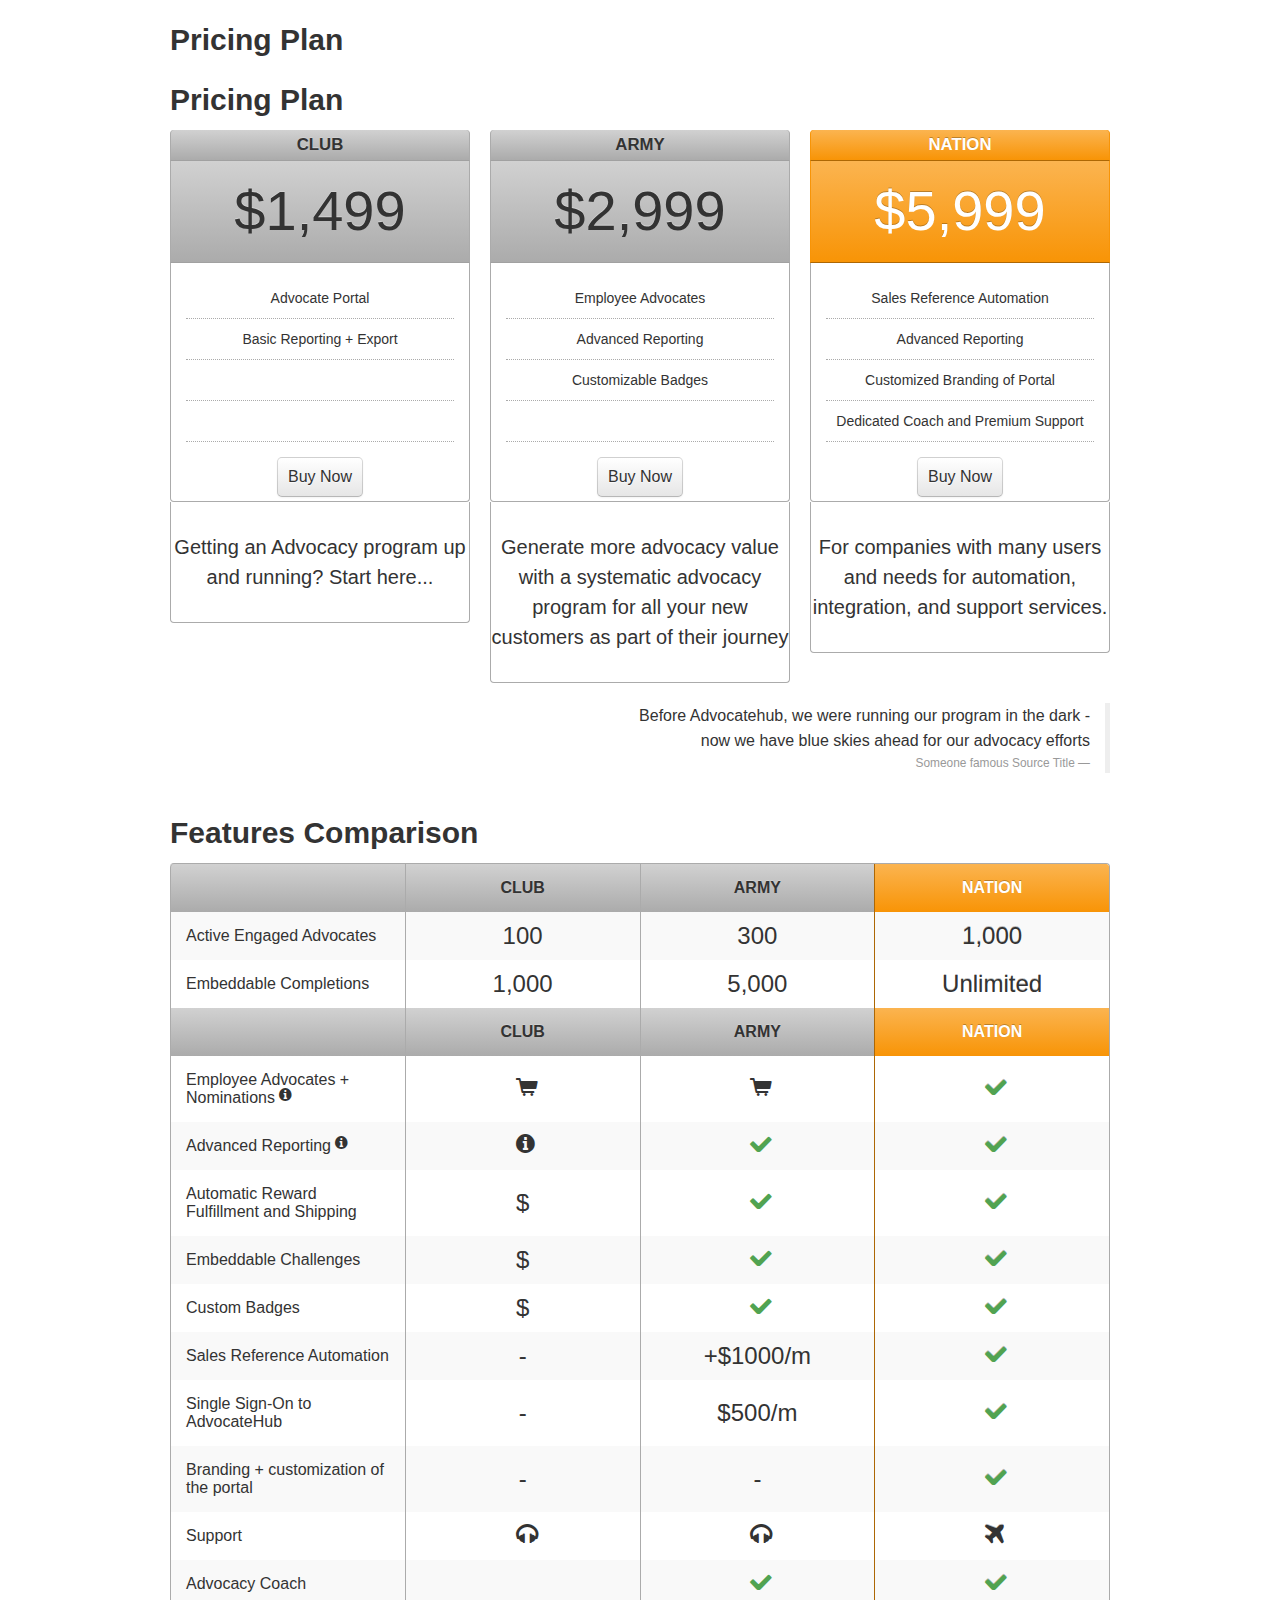
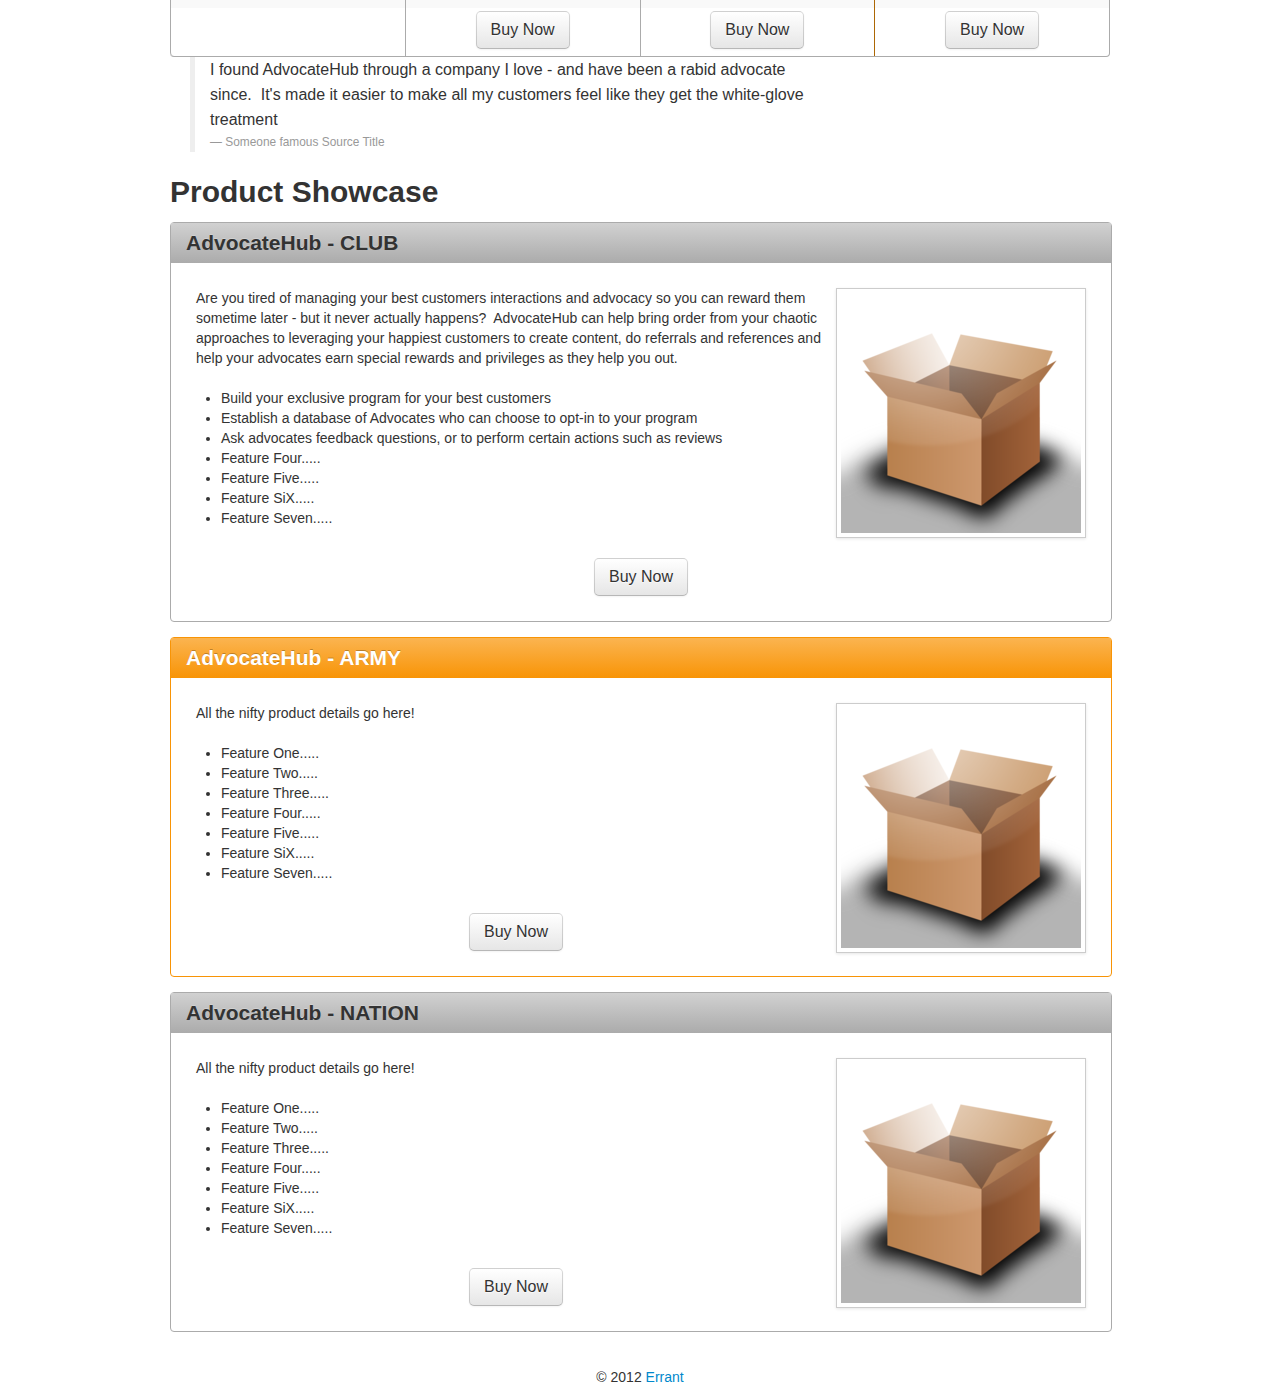
==== pricing/index.html @ f7ea25f8 "First commit" ====
<html class="no-js" lang="en"><head>
	<meta charset="utf-8">
	<meta http-equiv="X-UA-Compatible" content="IE=edge,chrome=1">

	<title>Productive</title>
	<meta name="description" content="">
	<meta name="author" content="">

	<meta name="viewport" content="width=device-width">

	<link rel="stylesheet" href="css/bootstrap.min.css">
	<link rel="stylesheet" href="css/font-awesome.css">
	<link rel="stylesheet" href="css/style.css">
  <!-- The following stylesheet just contains styling for THIS demo page -->
  <link rel="stylesheet" href="css/page.css">

	<script src="js/libs/modernizr-2.5.3-respond-1.1.0.min.js"></script>

	
<script src="js/libs/jquery-1.7.2.min.js"></script>
<script src="js/libs/bootstrap/tooltip.js"></script>
<script>
     $('#').tooltip()   
	</script>


</head>
<body>

<div role="main" class="container" id="content">
  <h2>Pricing Plan</h2><h2>Pricing Plan</h2>
  
  <div class="row pricing pricing-yellow">
    <div class="span4 plan">
      <h3>CLUB</h3>
      <span>$1,499</span>
      <ul>
        <li>Advocate Portal<br></li>
        <li>Basic Reporting + Export<br></li>
        <li><br></li>
        <li><br></li>
      </ul>
      <div>
        <a href="#" class="btn btn-large">Buy Now</a>
      </div>
      
      <div class="lead"><br>Getting an Advocacy program up and running?  Start here...<br><br></div>
      </div>
    <div class="span3 plan">
    </div>
    <div class="span4 plan">
      <h3>ARMY<br></h3>
      <span>
        $2,999
      </span>
      <ul>
        <li>Employee Advocates<br></li>
        <li>Advanced Reporting<br></li>
        <li>Customizable Badges<br></li>
        <li><br></li>
      </ul>
      <div>
        <a href="#" class="btn btn-large">Buy Now</a>
      </div>
      
      <div class="lead"><br>Generate more advocacy value with a systematic advocacy program for all your new customers as part of their journey<br><br></div>
      </div>
    <div class="span3 plan">
    </div>
    <div class="span4 plan plan-primary">
        <h3>NATION</h3>
        <span>
          $5,999
        </span>
        <ul>
          
          <li>Sales Reference Automation<br></li><li>Advanced Reporting<br></li>
          <li>Customized Branding of Portal<br></li>
          <li>Dedicated Coach and Premium Support<br></li>
        </ul>
        <div>
          <a href="#" class="btn btn-large">Buy Now</a>
        </div><div class="lead"><br>For companies with many users and needs for automation, integration, and support services.<br><br></div>
      </div>
    <div class="span3 plan">
      
        
        
        
        </div><div class="span3 plan">
      
        
        
        
        </div>
        <div class="span12">
            <div class="row">
                <blockquote class="pull-right span6">
  <p>Before Advocatehub, we were running our program in the dark - now we have blue skies ahead for our advocacy efforts<br></p>
  <small>Someone famous <cite title="Source Title">Source Title</cite></small>
</blockquote>
                
            </div>
            
        </div>
  </div>
  <h2>Features Comparison</h2>
  
  <div class="row">
    <table class="table-striped table-bordered table-comparison span12 table-yellow">
      <thead>
        <tr>
          <th></th>
          <th>CLUB</th>
          <th>ARMY</th>
          <th class="primary">NATION<br></th>
        
          </tr>
      </thead>
      <tbody>
        <tr>
          <td>Active Engaged Advocates<br></td>
          <td>100</td>
          <td>300<br></td>
          <td class="primary">1,000</td>
        
          </tr>
        <tr>
          <td>Embeddable Completions<br></td>
          <td>1,000</td>
          <td>5,000</td>
          <td class="primary">Unlimited</td>
        
          </tr>
        
        <tr>
          <th></th>
          <th>CLUB</th>
          <th>ARMY</th>
          <th class="primary">NATION</th>
        
          </tr>
          
          <tr>
          <td>Employee Advocates + Nominations <i class="icon-info-sign"></i> <br></td>
          <td><i class="icon-shopping-cart"></i></td>
          <td><i class="icon-shopping-cart"></i></td>
          <td class="primary"><i class="icon-ok"></i></td>
          </tr>
          
        <tr>
          <td>Advanced Reporting <i class="icon-info-sign"></i> <br></td>
          <td><i class="icon-info-sign"></i></td>
          <td><i class="icon-ok"></i></td>
          <td class="primary"><i class="icon-ok"></i></td>
        
          </tr>
        
        <tr>
          <td>Automatic Reward Fulfillment and Shipping<br></td>
          <td>$</td>
          <td><i class="icon-ok"></i></td>
          <td class="primary"><i class="icon-ok"></i></td>
        
          </tr>
        <tr>
          <td>Embeddable Challenges<br></td>
          <td>$</td>
          <td><i class="icon-ok"></i></td>
          <td class="primary"><i class="icon-ok"></i></td>
        
          </tr>
          
           <tr>
          <td>Custom Badges<br></td>
          <td>$</td>
          <td><i class="icon-ok"></i></td>
          <td class="primary"><i class="icon-ok"></i></td>
     
        
          </tr>
        <tr>
          <td>Sales Reference Automation<br></td>
          <td>-</td>
          <td>+$1000/m</td>
          <td class="primary"><i class="icon-ok"></i></td>
        
          </tr>
          
             <tr>
          <td>Single Sign-On to AdvocateHub<br></td>
          <td>-</td>
          <td>$500/m</td>
          <td class="primary"><i class="icon-ok"></i></td>
        
          </tr>
          
         <tr>
          <td>Branding + customization of the portal<br></td>
          <td>-</td>
          <td>-</td>
          <td class="primary"><i class="icon-ok"></i></td>
        
          </tr><tr>
          <td>Support</td>
          <td><i class="icon-headphones"></i></td>
          <td><i class="icon-headphones"></i></td>
          <td class="primary"><i class="icon-plane"></i></td>
        
          </tr><tr>
          <td>Advocacy Coach<br></td>
          <td><br></td>
          <td><i class="icon-ok"></i></td>
          <td class="primary"><i class="icon-ok"></i></td>
        
          </tr>
          <tr><td><br></td>
          <td><a href="#" class="btn btn-large">Buy Now</a></td>
          <td><a href="#" class="btn btn-large">Buy Now</a></td>
          <td class="primary"><a href="#" class="btn btn-large">Buy Now</a></td>
        
          </tr>
      </tbody>

    </table>
  </div>
  <div class="span12">
            <div class="row">
                <blockquote class="span8">
  <p>I found AdvocateHub through a company I love - and have been a rabid advocate since.&nbsp; It's made it easier to make all my customers feel like they get the white-glove treatment<br></p>
  <small>Someone famous <cite title="Source Title">Source Title</cite></small>
</blockquote>
                
            </div>
            
        </div><h2>Product Showcase</h2>
  
  <div class="row showcase showcase-yellow">
    <div class="span12 product">
      <h2>AdvocateHub - CLUB<br></h2>
      <div class="">
        <img src="img/box.png" class="img-polaroid pull-right">
          Are you tired of managing your best customers interactions and advocacy so you can reward them sometime later - but it never actually happens?&nbsp; AdvocateHub can help bring order from your chaotic approaches to leveraging your happiest customers to create content, do referrals and references and help your advocates earn special rewards and privileges as they help you out.<br>
          <br>
          <ul>
            <li>Build your exclusive program for your best customers<br></li>
            <li>Establish a database of Advocates who can choose to opt-in to your program<br></li>
            <li>Ask advocates feedback questions, or to perform certain actions such as reviews<br></li>
            <li>Feature Four.....</li>
            <li>Feature Five.....</li>
            <li>Feature SiX.....</li>
            <li>Feature Seven.....</li>
          </ul>
          <br>
          <center>
            <a href="#" class="btn btn-large">Buy Now</a>
          </center>
      </div>
    </div>
    <div class="span12 product product-primary">
      <h2>AdvocateHub - ARMY<br></h2>
      <div class="">
        <img src="img/box.png" class="img-polaroid pull-right">
          All the nifty product details go here!<br>
          <br>
          <ul>
            <li>Feature One.....</li>
            <li>Feature Two.....</li>
            <li>Feature Three.....</li>
            <li>Feature Four.....</li>
            <li>Feature Five.....</li>
            <li>Feature SiX.....</li>
            <li>Feature Seven.....</li>
          </ul>
          <br>
          <center>
            <a href="#" class="btn btn-large">Buy Now</a>
          </center>
      </div>
    </div>
    <div class="span12 product">
      <h2>AdvocateHub - NATION<br></h2>
      <div class="">
        <img src="img/box.png" class="img-polaroid pull-right">
          All the nifty product details go here!<br>
          <br>
          <ul>
            <li>Feature One.....</li>
            <li>Feature Two.....</li>
            <li>Feature Three.....</li>
            <li>Feature Four.....</li>
            <li>Feature Five.....</li>
            <li>Feature SiX.....</li>
            <li>Feature Seven.....</li>
          </ul>
          <br>
          <center>
            <a href="#" class="btn btn-large">Buy Now</a>
          </center>
      </div>
    </div>
  </div>
    
   
   
</div>
<footer>
	<div class="container">
		© 2012 <a href="http://www.errant.me.uk">Errant</a>
	</div>
</footer>

<script src="js/libs/jquery-1.7.2.min.js"></script>
<script src="js/libs/bootstrap/bootstrap.js"></script>
<script type="text/javascript">
  $("#colorschemer a").click(function(e){
    var color = $(e.currentTarget).attr("color");
    $("#colorschemer a").removeClass("selected")
    $(".s-"+color).addClass("selected")
    $(".pricing").attr("class","row pricing pricing-"+color);
    $(".table-comparison").attr("class","table-striped table-bordered table-comparison span12 table-"+color);
    $(".showcase").attr("class","row showcase showcase-"+color);
  });
</script>


</body></html>
---- pricing/css/style.css ----
/* Default Colours */
.pricing .plan h3, .pricing .plan span, .showcase h2, .table-comparison th  { 
  text-shadow: 0 -1px 0 #D1D1D1;
  background-color: #D1D1D1;
  background-image: -webkit-gradient(linear, 0 0, 0 100%, from(#D1D1D1), to(#ABABAB));
  background-image: -webkit-linear-gradient(top, #D1D1D1, #ABABAB);
  background-image: -o-linear-gradient(top, #D1D1D1, #ABABAB);
  background-image: linear-gradient(to bottom, #D1D1D1, #ABABAB);
  background-image: -moz-linear-gradient(top, #D1D1D1, #ABABAB);
  border-color: #ABABAB #ABABAB #A1A1A1;
  background-repeat: repeat-x;
}
.showcase .product { border: 1px solid #ABABAB;  border-radius: 4px; margin-bottom: 15px; }
/* Example colour scheme.... 

1. Pick a light, medium and dark shade. 
2. Copy/paste the code below - change "example" to your theme name
3. Insert your chosen shades
4. Profit!?!?!

.pricing-example .plan-primary h3, .pricing-example .plan-primary span, .showcase-example .product-primary h2 { color: #ffffff;
  text-shadow: 0 -1px 0 rgba(0, 0, 0, 0.25);
  background-color: #{MEDIUM};
  background-image: -webkit-gradient(linear, 0 0, 0 100%, from(#{LIGHT}), to(#{MEDIUM}));
  background-image: -webkit-linear-gradient(top, #{LIGHT}, #{MEDIUM});
  background-image: -o-linear-gradient(top, #{LIGHT}, #{MEDIUM});
  background-image: linear-gradient(to bottom, #{LIGHT}, #{MEDIUM});
  background-image: -moz-linear-gradient(top, #{LIGHT}, #{MEDIUM});
  background-repeat: repeat-x;
  border-color: #{MEDIUM} #{MEDIUM} #{DARK};
}
.table-example th.primary { color: #ffffff;
  text-shadow: 0 -1px 0 rgba(0, 0, 0, 0.25);
  background-color: #{MEDIUM};
  background-image: -webkit-gradient(linear, 0 0, 0 100%, from(#{LIGHT}), to(#{MEDIUM}));
  background-image: -webkit-linear-gradient(top, #{LIGHT}, #{MEDIUM});
  background-image: -o-linear-gradient(top, #{LIGHT}, #{MEDIUM});
  background-image: linear-gradient(to bottom, #{LIGHT}, #{MEDIUM});
  background-image: -moz-linear-gradient(top, #{LIGHT}, #{MEDIUM});
  background-repeat: repeat-x;
  border-color: #{DARK};
}
.table-example .primary, .table-example .primary+td, .table-example .primary+th {  
  text-shadow: 0 -1px 0 rgba(0, 0, 0, 0.25);
  border-color: #{DARK}; 
}
.showcase-example .product-primary { border-color: #{MEDIUM};  }

*/

/* Yellow Colour Scheme */
.pricing-yellow .plan-primary h3, .pricing-yellow .plan-primary span, .showcase-yellow .product-primary h2 { color: #ffffff;
  text-shadow: 0 -1px 0 rgba(0, 0, 0, 0.25);
  background-color: #faa732;
  background-image: -webkit-gradient(linear, 0 0, 0 100%, from(#fbb450), to(#f89406));
  background-image: -webkit-linear-gradient(top, #fbb450, #f89406);
  background-image: -o-linear-gradient(top, #fbb450, #f89406);
  background-image: linear-gradient(to bottom, #fbb450, #f89406);
  background-image: -moz-linear-gradient(top, #fbb450, #f89406);
  background-repeat: repeat-x;
  border-color: #f89406 #f89406 #ad6704;
}
.table-yellow th.primary { color: #ffffff;
  text-shadow: 0 -1px 0 rgba(0, 0, 0, 0.25);
  background-color: #faa732;
  background-image: -webkit-gradient(linear, 0 0, 0 100%, from(#fbb450), to(#f89406));
  background-image: -webkit-linear-gradient(top, #fbb450, #f89406);
  background-image: -o-linear-gradient(top, #fbb450, #f89406);
  background-image: linear-gradient(to bottom, #fbb450, #f89406);
  background-image: -moz-linear-gradient(top, #fbb450, #f89406);
  background-repeat: repeat-x;
  border-color: #ad6704;
}
.table-yellow .primary, .table-yellow .primary+td, .table-yellow .primary+th {  
  text-shadow: 0 -1px 0 rgba(0, 0, 0, 0.25);
  border-color: #ad6704; 
}
.showcase-yellow .product-primary { border-color: #f89406;  }

/* Purple Colour Scheme */
.pricing-purple .plan-primary h3, .pricing-purple .plan-primary span, .showcase-purple .product-primary h2 { color: #ffffff;
  text-shadow: 0 -1px 0 rgba(0, 0, 0, 0.25);
  background-color: #8B52D1;
  background-image: -webkit-gradient(linear, 0 0, 0 100%, from(#AA7BE3), to(#8B52D1));
  background-image: -webkit-linear-gradient(top, #AA7BE3, #8B52D1);
  background-image: -o-linear-gradient(top, #AA7BE3, #8B52D1);
  background-image: linear-gradient(to bottom, #AA7BE3, #8B52D1);
  background-image: -moz-linear-gradient(top, #AA7BE3, #8B52D1);
  background-repeat: repeat-x;
  border-color: #8B52D1 #8B52D1 #5E11BD;
}
.table-purple th.primary { color: #ffffff;
  text-shadow: 0 -1px 0 rgba(0, 0, 0, 0.25);
  background-color: #faa732;
  background-image: -webkit-gradient(linear, 0 0, 0 100%, from(#fbb450), to(#8B52D1));
  background-image: -webkit-linear-gradient(top, #AA7BE3, #8B52D1);
  background-image: -o-linear-gradient(top, #AA7BE3, #8B52D1);
  background-image: linear-gradient(to bottom, #AA7BE3, #8B52D1);
  background-image: -moz-linear-gradient(top, #AA7BE3, #8B52D1);
  background-repeat: repeat-x;
  border-color: #5E11BD;
}
.table-purple .primary, .table-purple .primary+td, .table-purple .primary+th {  
  text-shadow: 0 -1px 0 rgba(0, 0, 0, 0.25);
  border-color: #5E11BD; 
}
.showcase-purple .product-primary { border-color: #8B52D1;  }

/* Red Colour Scheme */
.pricing-red .plan-primary h3, .pricing-red .plan-primary span, .showcase-red .product-primary h2  { color: #ffffff;
  text-shadow: 0 -1px 0 rgba(0, 0, 0, 0.25);
  background-color: #EE5F5B;
  background-image: -webkit-gradient(linear, 0 0, 0 100%, from(#EE5F5B), to(#BD362F));
  background-image: -webkit-linear-gradient(top, #EE5F5B, #BD362F);
  background-image: -o-linear-gradient(top, #EE5F5B, #BD362F);
  background-image: linear-gradient(to bottom, #EE5F5B, #BD362F);
  background-image: -moz-linear-gradient(top, #EE5F5B, #BD362F);
  background-repeat: repeat-x;
  border-color: #BD362F #BD362F #802420;
}
.table-red th.primary  { color: #ffffff;
  text-shadow: 0 -1px 0 rgba(0, 0, 0, 0.25);
  background-color: #EE5F5B;
  background-image: -webkit-gradient(linear, 0 0, 0 100%, from(#EE5F5B), to(#BD362F));
  background-image: -webkit-linear-gradient(top, #EE5F5B, #BD362F);
  background-image: -o-linear-gradient(top, #EE5F5B, #BD362F);
  background-image: linear-gradient(to bottom, #EE5F5B, #BD362F);
  background-image: -moz-linear-gradient(top, #EE5F5B, #BD362F);
  background-repeat: repeat-x;
  border-color: #802420; 
}
.table-red .primary, .table-red .primary+td, .table-red .primary+th {  
  text-shadow: 0 -1px 0 rgba(0, 0, 0, 0.25);
  border-color: #802420; 
}
.showcase-red .product-primary { border-color: #BD362F;  }
/* Green Colour Scheme */
.pricing-green .plan-primary h3, .pricing-green .plan-primary span, .showcase-green .product-primary h2  { color: #ffffff;
  text-shadow: 0 -1px 0 rgba(0, 0, 0, 0.25);
  background-color: #62C462;
  background-image: -webkit-gradient(linear, 0 0, 0 100%, from(#62C462), to(#51A351));
  background-image: -webkit-linear-gradient(top, #62C462, #51A351);
  background-image: -o-linear-gradient(top, #62C462, #51A351);
  background-image: linear-gradient(to bottom, #62C462, #51A351);
  background-image: -moz-linear-gradient(top, #62C462, #51A351);
  background-repeat: repeat-x;
  border-color: #51A351 #51A351 #387038;
}
.table-green th.primary {color: #ffffff;
  text-shadow: 0 -1px 0 rgba(0, 0, 0, 0.25);
  background-color: #62C462;
  background-image: -webkit-gradient(linear, 0 0, 0 100%, from(#62C462), to(#51A351));
  background-image: -webkit-linear-gradient(top, #62C462, #51A351);
  background-image: -o-linear-gradient(top, #62C462, #51A351);
  background-image: linear-gradient(to bottom, #62C462, #51A351);
  background-image: -moz-linear-gradient(top, #62C462, #51A351);
  background-repeat: repeat-x;
  border-color: #387038; 
}
.table-green .primary, .table-green .primary+td, .table-green .primary+th {  
  text-shadow: 0 -1px 0 rgba(0, 0, 0, 0.25);
  border-color: #387038; 
}
.showcase-green .product-primary { border-color: #51A351;  }
/* Blue Colour Scheme */
.pricing-blue .plan-primary h3, .pricing-blue .plan-primary span, .showcase-blue .product-primary h2 { color: #ffffff;
  text-shadow: 0 -1px 0 rgba(0, 0, 0, 0.25);
  background-color: #08C;
  background-image: -webkit-gradient(linear, 0 0, 0 100%, from(#08C), to(#04C));
  background-image: -webkit-linear-gradient(top, #08C, #04C);
  background-image: -o-linear-gradient(top, #08C, #04C);
  background-image: linear-gradient(to bottom, #08C, #04C);
  background-image: -moz-linear-gradient(top, #08C, #04C);
  background-repeat: repeat-x;
  border-color: #04C #04C #002A80;
}
.table-blue th.primary  {  color: #ffffff;
  text-shadow: 0 -1px 0 rgba(0, 0, 0, 0.25);
  background-color: #08C;
  background-image: -webkit-gradient(linear, 0 0, 0 100%, from(#08C), to(#04C));
  background-image: -webkit-linear-gradient(top, #08C, #04C);
  background-image: -o-linear-gradient(top, #08C, #04C);
  background-image: linear-gradient(to bottom, #08C, #04C);
  background-image: -moz-linear-gradient(top, #08C, #04C);
  background-repeat: repeat-x; 
  border-color: #002A80;
}
.table-blue .primary, .table-blue .primary+td, .table-blue .primary+th {  
  text-shadow: 0 -1px 0 rgba(0, 0, 0, 0.25);
  border-color: #002A80;
}
.showcase-blue .product-primary { border-color: #04C;  }

/* Standard styling for plan */
.pricing .plan { padding: 0px; text-align: center; }
.plan span, h3 { display: block;  border: 1px solid #ABABAB; border-top: none; line-height: 1.8em; margin: 0px; }
.plan h3 { font-size: 1.2em; border-radius: 4px 4px 0 0;}
.plan span { font-size: 4em; }
.plan ul { margin: 0px;  list-style: none; padding: 15px; background-color: #fff; color: #333; border-left: 1px solid #ABABAB; border-right: 1px solid #ABABAB; }
.plan li { padding-bottom: 10px; padding-top: 10px; border-bottom: 1px dotted #ABABAB; }
.plan div { border-radius: 0 0 4px 4px; border: 1px solid #ABABAB; border-top: none; }
.plan a { margin: auto; margin-bottom: 4px; padding: 10px;  }

/* Standard Style for Features Table */
.table-comparison { text-align: center; }
.table-comparison, .table-comparison td, .table-comparison th { border-color:  #ABABAB;}
.table-comparison tr th { width: 20%; padding: 15px; }
.table-comparison tr td { font-size: 1.5em;}
.table-comparison tr td:first-child { text-align: left; font-size: 1em; padding: 15px;}
.table-comparison .icon-ok, .table-comparison .icon-ok-circle {color: #51A351;}
.table-comparison .icon-remove, .table-comparison .icon-remove-circle {color: #BD362F;}
.table-comparison .icon-star { color: #f89406 }
.table-comparison .icon-star-half { color: #fbb450 }
.table-comparison .icon-star-empty { color: #ABABAB; }
.table-comparison td a { margin-bottom: 5px; }

/* Product Showcase */
.showcase h2 { margin: 0px; font-size: 1.5em;  padding-left: 15px; }
.showcase .product div { padding: 25px; }
---- pricing/css/page.css ----
/* Stylinf for the demo page! */
header { text-align: center;  }
header span { margin:auto; color: #A1A1A1; }
h2 { margin-top: 20px;}
#colorschemer { text-align: center; margin-bottom: 10px; }
#colorschemer a { display: inline-block; margin: 15px 5px 0 5px; height: 25px; width: 25px; border: 4px solid #fff; }
#colorschemer .selected { border-color: #333;}

footer { padding-top: 20px; text-align: center;}
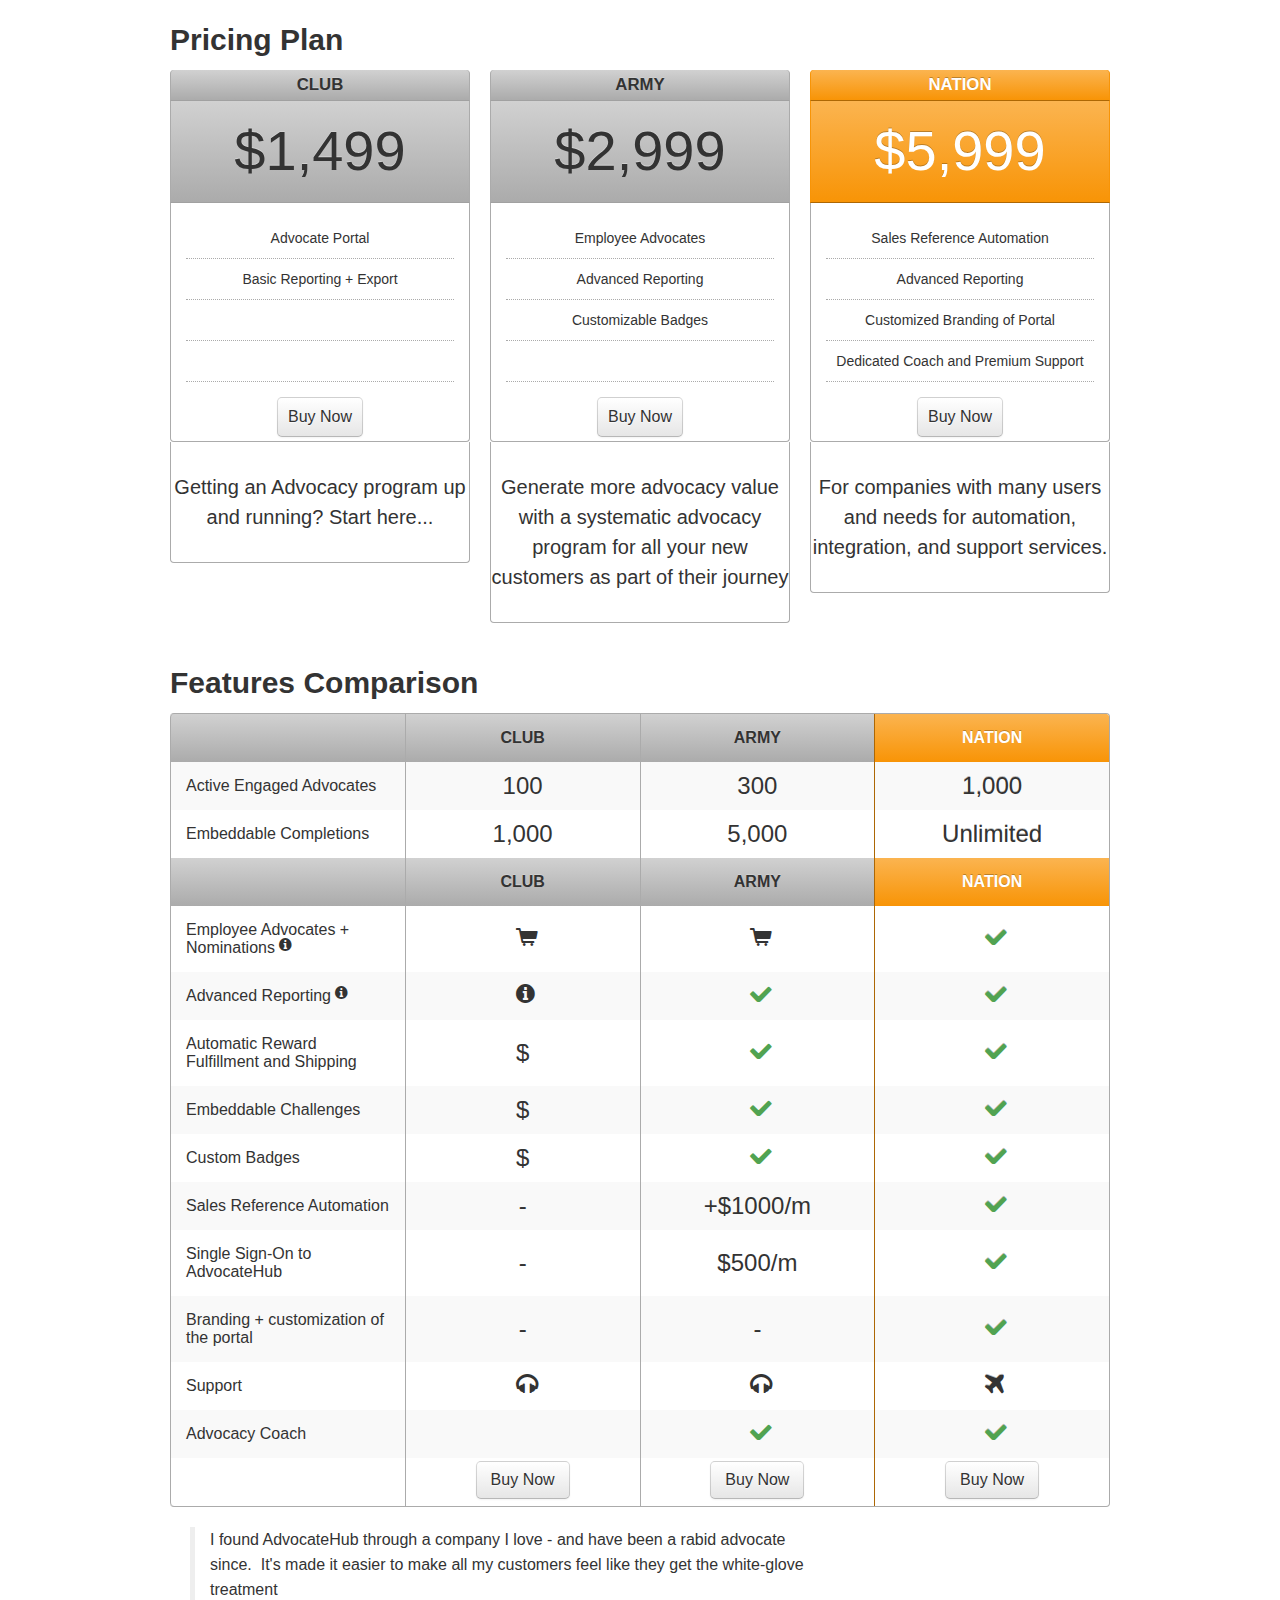
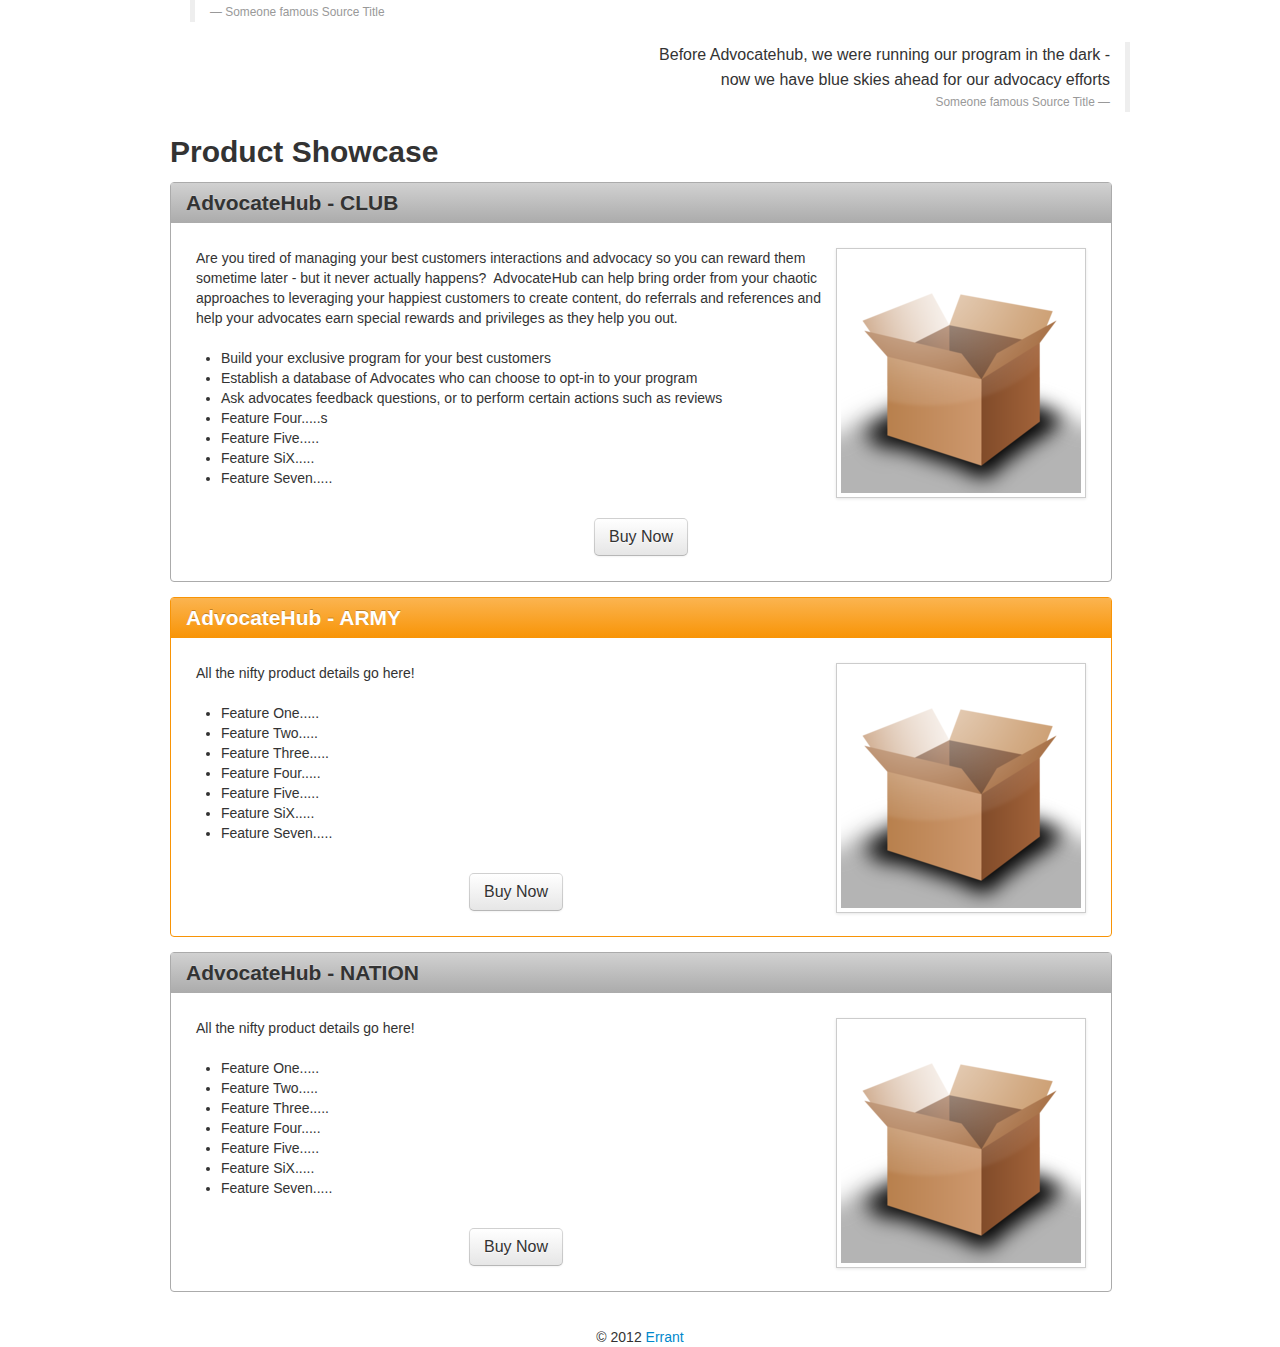
==== commit 3f67f5a3: "update" ====
--- a/pricing/index.html
+++ b/pricing/index.html
@@ -28,7 +28,7 @@
 <body>
 
 <div role="main" class="container" id="content">
-  <h2>Pricing Plan</h2><h2>Pricing Plan</h2>
+  <h2>Pricing Plan</h2>
   
   <div class="row pricing pricing-yellow">
     <div class="span4 plan">
@@ -94,13 +94,7 @@
         
         </div>
         <div class="span12">
-            <div class="row">
-                <blockquote class="pull-right span6">
-  <p>Before Advocatehub, we were running our program in the dark - now we have blue skies ahead for our advocacy efforts<br></p>
-  <small>Someone famous <cite title="Source Title">Source Title</cite></small>
-</blockquote>
-                
-            </div>
+          
             
         </div>
   </div>
@@ -225,9 +219,18 @@
     </table>
   </div>
   <div class="span12">
+            <div class="row"><br></div>
+            
             <div class="row">
                 <blockquote class="span8">
   <p>I found AdvocateHub through a company I love - and have been a rabid advocate since.&nbsp; It's made it easier to make all my customers feel like they get the white-glove treatment<br></p>
+  <small>Someone famous <cite title="Source Title">Source Title</cite></small>
+</blockquote>
+                
+            </div>
+              <div class="row">
+                <blockquote class="pull-right span6">
+  <p>Before Advocatehub, we were running our program in the dark - now we have blue skies ahead for our advocacy efforts<br></p>
   <small>Someone famous <cite title="Source Title">Source Title</cite></small>
 </blockquote>
                 
@@ -246,7 +249,7 @@
             <li>Build your exclusive program for your best customers<br></li>
             <li>Establish a database of Advocates who can choose to opt-in to your program<br></li>
             <li>Ask advocates feedback questions, or to perform certain actions such as reviews<br></li>
-            <li>Feature Four.....</li>
+            <li>Feature Four.....s<br></li>
             <li>Feature Five.....</li>
             <li>Feature SiX.....</li>
             <li>Feature Seven.....</li>
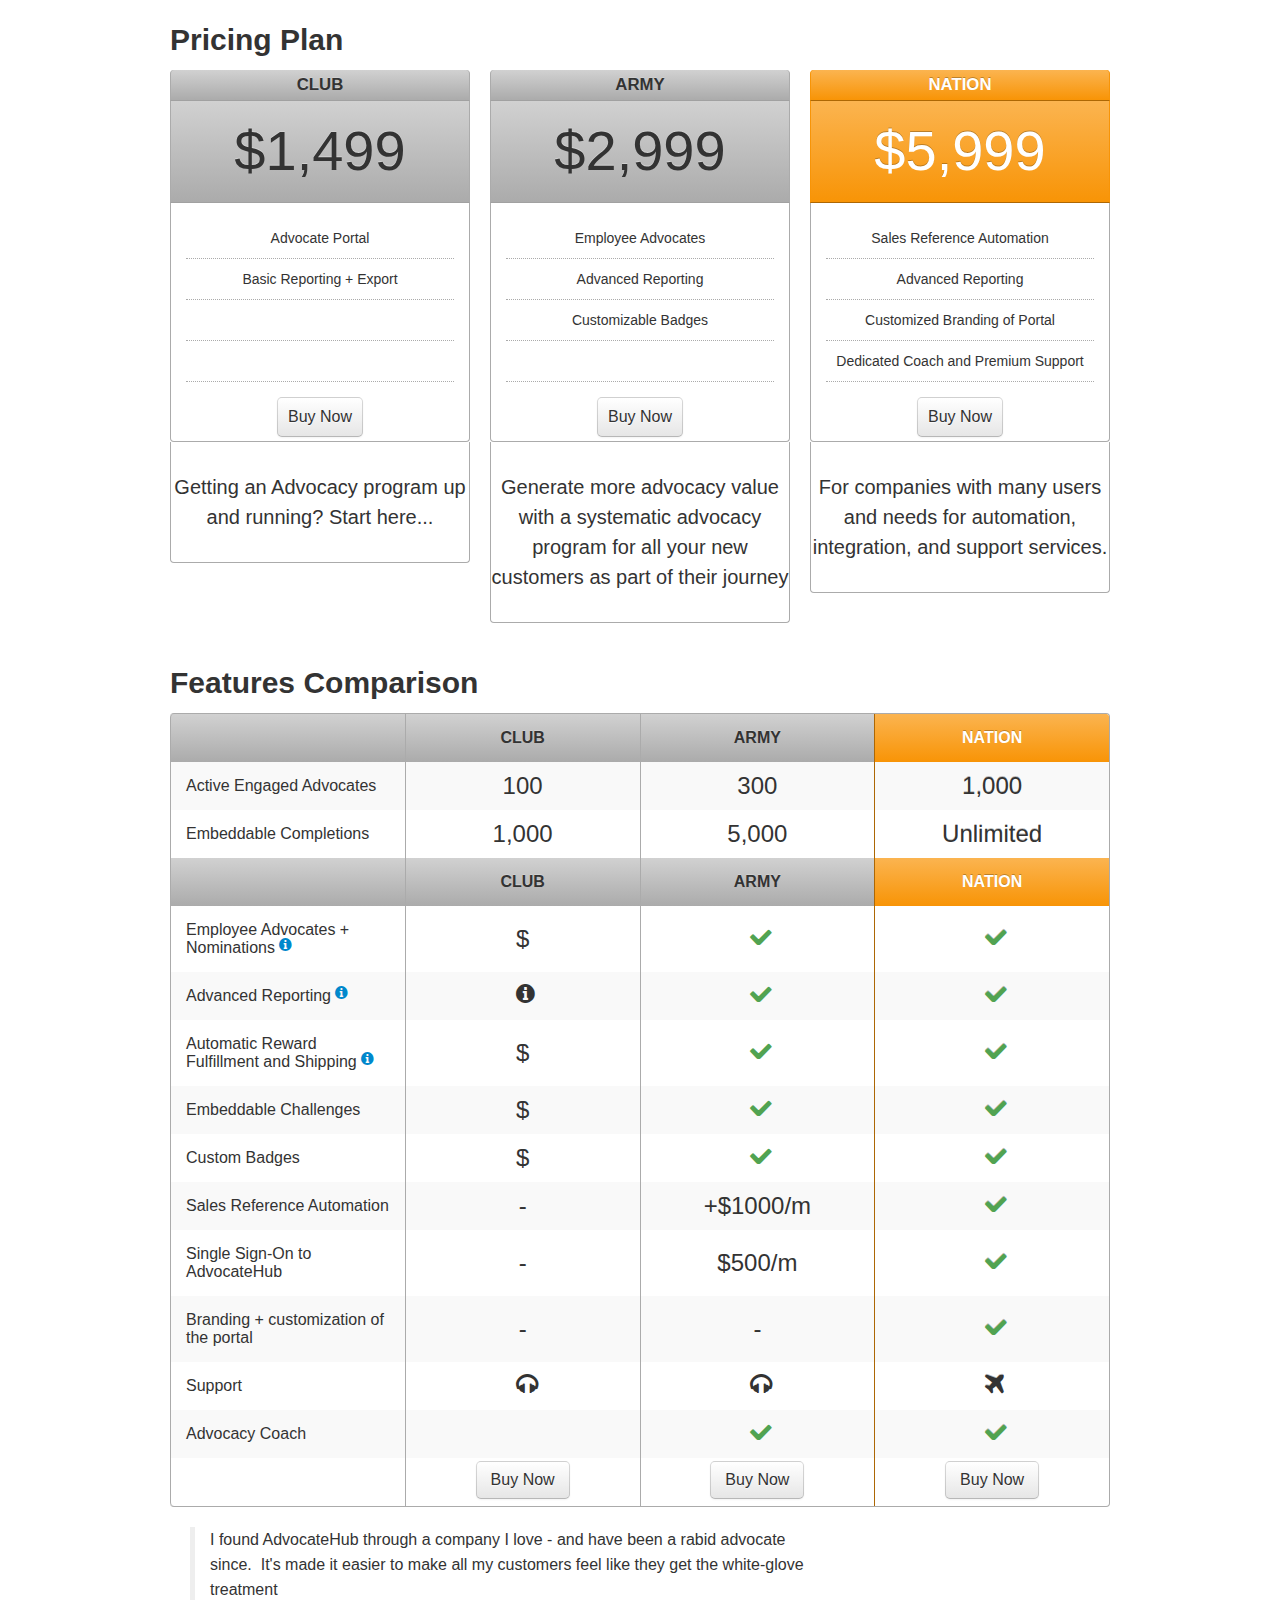
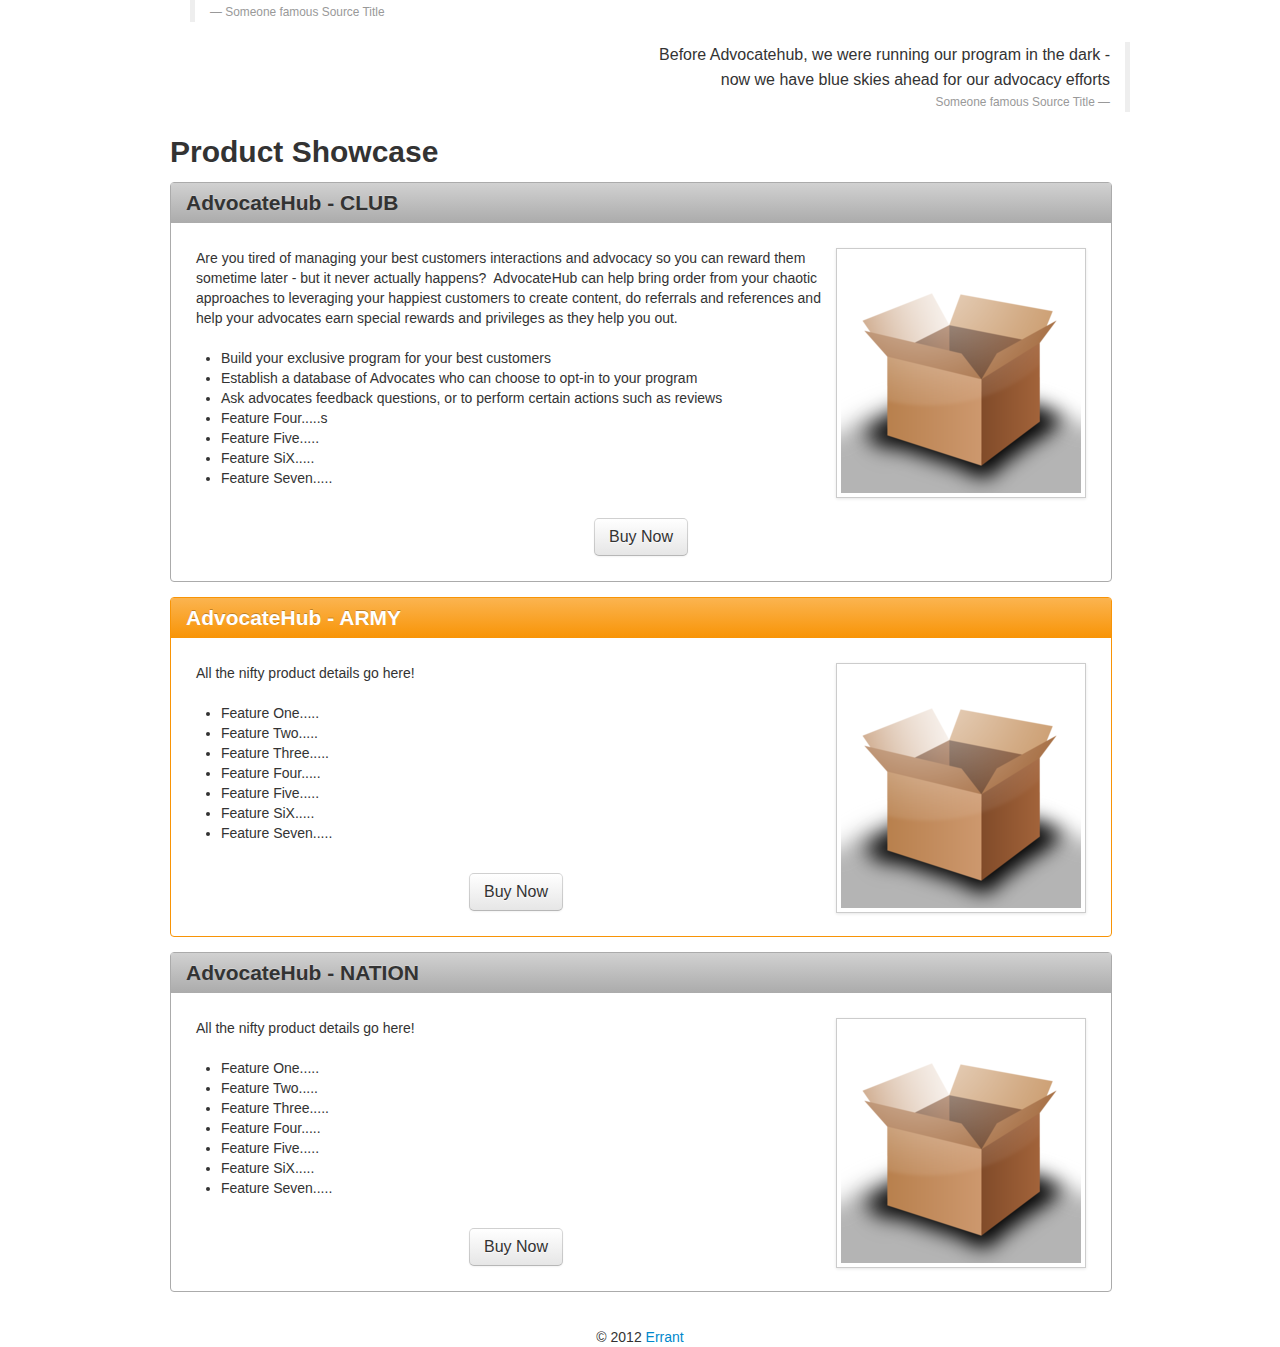
==== commit 675d4d28: "pricing updates" ====
--- a/pricing/index.html
+++ b/pricing/index.html
@@ -19,9 +19,13 @@
 	
 <script src="js/libs/jquery-1.7.2.min.js"></script>
 <script src="js/libs/bootstrap/tooltip.js"></script>
-<script>
-     $('#').tooltip()   
-	</script>
+ <script type='text/javascript'>
+     $(document).ready(function () {
+     if ($("[rel=tooltip]").length) {
+     $("[rel=tooltip]").tooltip();
+     }
+   });
+  </script>
 
 
 </head>
@@ -104,7 +108,7 @@
     <table class="table-striped table-bordered table-comparison span12 table-yellow">
       <thead>
         <tr>
-          <th></th>
+          <th><br></th>
           <th>CLUB</th>
           <th>ARMY</th>
           <th class="primary">NATION<br></th>
@@ -128,7 +132,7 @@
           </tr>
         
         <tr>
-          <th></th>
+          <th><br></th>
           <th>CLUB</th>
           <th>ARMY</th>
           <th class="primary">NATION</th>
@@ -136,40 +140,44 @@
           </tr>
           
           <tr>
-          <td>Employee Advocates + Nominations <i class="icon-info-sign"></i> <br></td>
-          <td><i class="icon-shopping-cart"></i></td>
-          <td><i class="icon-shopping-cart"></i></td>
-          <td class="primary"><i class="icon-ok"></i></td>
-          </tr>
-          
-        <tr>
-          <td>Advanced Reporting <i class="icon-info-sign"></i> <br></td>
-          <td><i class="icon-info-sign"></i></td>
-          <td><i class="icon-ok"></i></td>
-          <td class="primary"><i class="icon-ok"></i></td>
-        
-          </tr>
-        
-        <tr>
-          <td>Automatic Reward Fulfillment and Shipping<br></td>
+          <td>Employee Advocates + Nominations  <a href="#" rel="tooltip" title="Allow your employees to perform challenges and receive rewards separately from your customers.  Exclude employees from Reports.  (Upcoming: Separate Leaderboards- Q3)
+" class="tooltip-test"><i class="icon-info-sign"></i></a></td>
+          <td>$ <br></td>
+          <td><i class="icon-ok"></i><br></td>
+          <td class="primary"><i class="icon-ok"></i><br></td>
+          </tr>
+          
+        <tr>
+          <td>Advanced Reporting <a href="#" rel="tooltip" title="Insightful reports that can be drilled down, filtered and exported easily.  Common reports to help gain insight and track progress of your advocate program.  Advanced Reporting includes a dedicated Reporting dashboard for Admins with canned, customer validated reports using a flexible reporting architecture (GoodData).
+" class="tooltip-test"><i class="icon-info-sign"></i></a></td>
+          <td><i class="icon-info-sign"></i><br></td>
+          <td><i class="icon-ok"></i><br></td>
+          <td class="primary"><i class="icon-ok"></i><br></td>
+        
+          </tr>
+        
+        <tr>
+          <td>Automatic Reward Fulfillment and Shipping <a href="#" rel="tooltip" title="Set up, reward and ship/fulfill customized swag like tshirts, mugs and others with one click...surprise your advocates to boost engagement!
+
+" class="tooltip-test"><i class="icon-info-sign"></i></a></td>
           <td>$</td>
-          <td><i class="icon-ok"></i></td>
-          <td class="primary"><i class="icon-ok"></i></td>
+          <td><i class="icon-ok"></i><br></td>
+          <td class="primary"><i class="icon-ok"></i><br></td>
         
           </tr>
         <tr>
           <td>Embeddable Challenges<br></td>
           <td>$</td>
-          <td><i class="icon-ok"></i></td>
-          <td class="primary"><i class="icon-ok"></i></td>
+          <td><i class="icon-ok"></i><br></td>
+          <td class="primary"><i class="icon-ok"></i><br></td>
         
           </tr>
           
            <tr>
           <td>Custom Badges<br></td>
           <td>$</td>
-          <td><i class="icon-ok"></i></td>
-          <td class="primary"><i class="icon-ok"></i></td>
+          <td><i class="icon-ok"></i><br></td>
+          <td class="primary"><i class="icon-ok"></i><br></td>
      
         
           </tr>
@@ -177,7 +185,7 @@
           <td>Sales Reference Automation<br></td>
           <td>-</td>
           <td>+$1000/m</td>
-          <td class="primary"><i class="icon-ok"></i></td>
+          <td class="primary"><i class="icon-ok"></i><br></td>
         
           </tr>
           
@@ -185,7 +193,7 @@
           <td>Single Sign-On to AdvocateHub<br></td>
           <td>-</td>
           <td>$500/m</td>
-          <td class="primary"><i class="icon-ok"></i></td>
+          <td class="primary"><i class="icon-ok"></i><br></td>
         
           </tr>
           
@@ -193,19 +201,19 @@
           <td>Branding + customization of the portal<br></td>
           <td>-</td>
           <td>-</td>
-          <td class="primary"><i class="icon-ok"></i></td>
+          <td class="primary"><i class="icon-ok"></i><br></td>
         
           </tr><tr>
           <td>Support</td>
-          <td><i class="icon-headphones"></i></td>
-          <td><i class="icon-headphones"></i></td>
-          <td class="primary"><i class="icon-plane"></i></td>
+          <td><i class="icon-headphones"></i><br></td>
+          <td><i class="icon-headphones"></i><br></td>
+          <td class="primary"><i class="icon-plane"></i><br></td>
         
           </tr><tr>
           <td>Advocacy Coach<br></td>
           <td><br></td>
-          <td><i class="icon-ok"></i></td>
-          <td class="primary"><i class="icon-ok"></i></td>
+          <td><i class="icon-ok"></i><br></td>
+          <td class="primary"><i class="icon-ok"></i><br></td>
         
           </tr>
           <tr><td><br></td>
